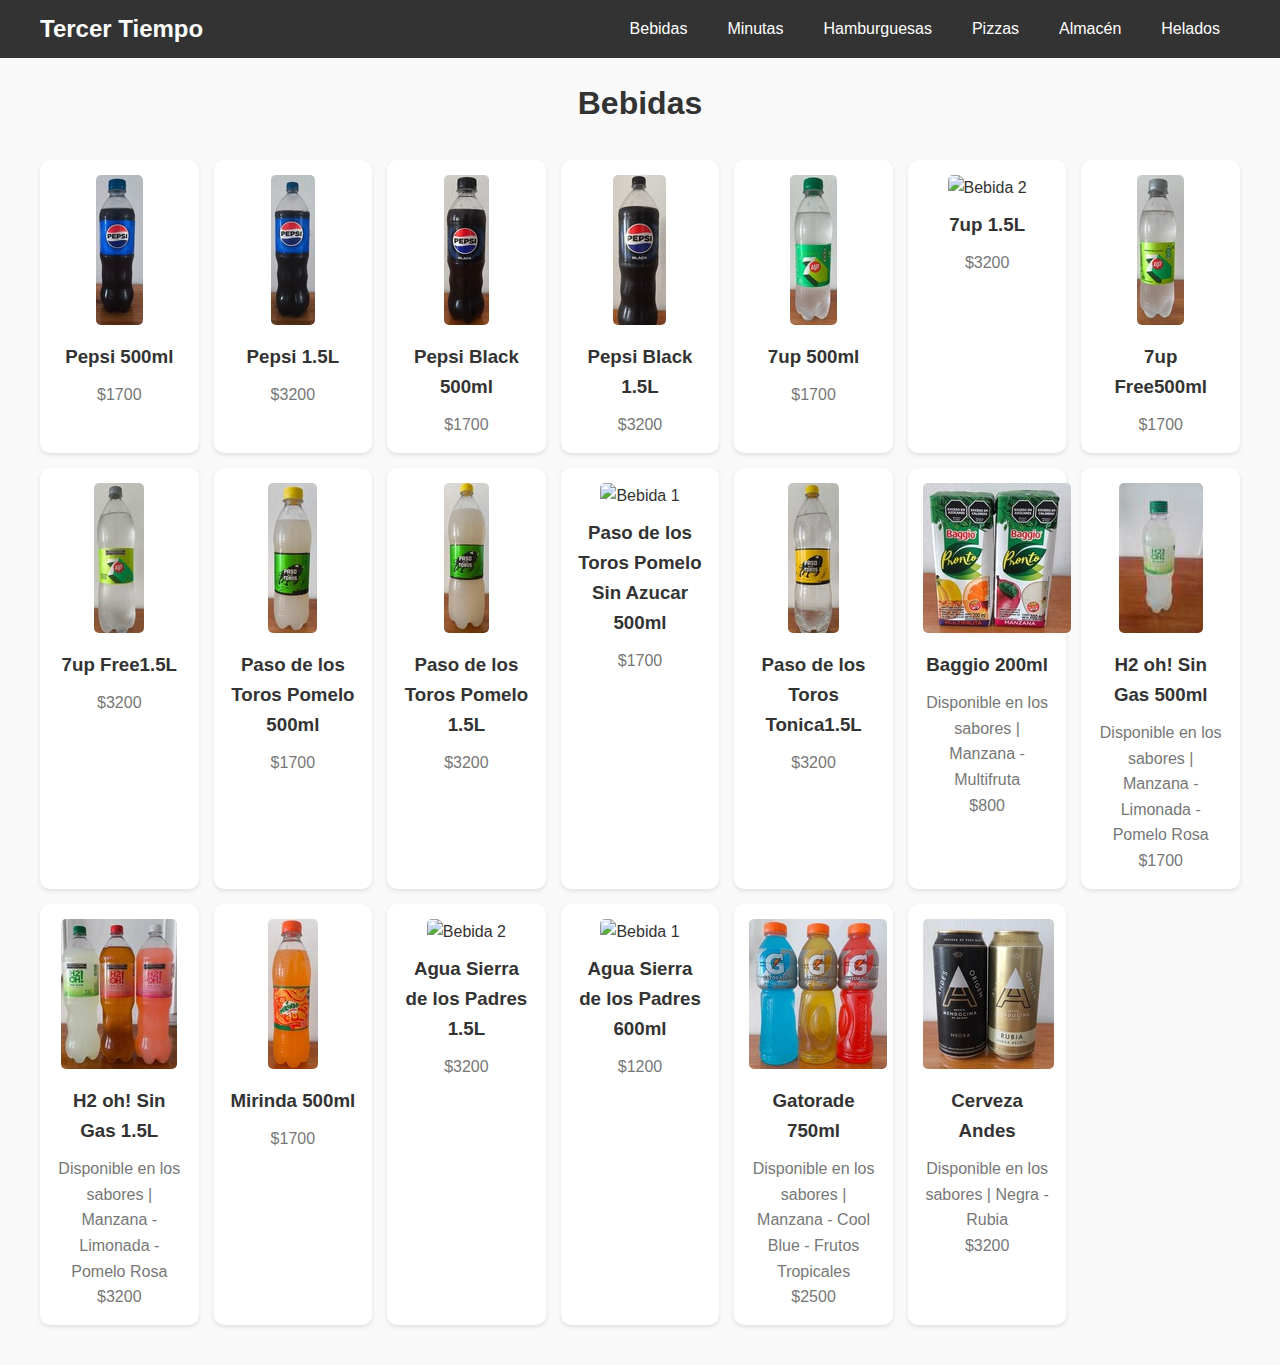
==== bebidas.html @ a384607d "Add files via upload" ====
<!DOCTYPE html>
<html lang="es">
<head>
  <meta charset="UTF-8">
  <meta name="viewport" content="width=device-width, initial-scale=1.0">
  <title>Bebidas - Tercer Tiempo</title>
  <link rel="shortcut icon" href="logo.png" type="image/x-icon">
  <link rel="stylesheet" href="style.css">
</head>
<body>
  <header>
    <nav>
        <a href="index.html" class="logo">Tercer Tiempo</a>
        <button class="menu-toggle">
            <span class="bar"></span>
            <span class="bar"></span>
            <span class="bar"></span>
        </button>
        <ul class="nav-links">
            <li><a href="bebidas.html">Bebidas</a></li>
            <li><a href="minutas.html">Minutas</a></li>
            <li><a href="hamburguesas.html">Hamburguesas</a></li>
            <li><a href="pizzas.html">Pizzas</a></li>
            <li><a href="almacen.html">Almacén</a></li>
            <li><a href="helados.html">Helados</a></li>
        </ul>
    </nav>
  </header>
  <main>
    <h1>Bebidas</h1>
    <section class="category-grid">
      <div class="card">
        <img src="Pepsi500ml.jpeg" alt="Bebida 1">
        <h3>Pepsi 500ml</h3>
        <p>$1700</p>
      </div>
      <div class="card">
        <img src="Pepsi1.5L.jpeg" alt="Bebida 2">
        <h3>Pepsi 1.5L</h3>
        <p>$3200</p>
      </div>
      <div class="card">
        <img src="PepsiBlack500ml.jpeg" alt="Bebida 1">
        <h3>Pepsi Black 500ml</h3>
        <p>$1700</p>
      </div>
      <div class="card">
        <img src="PepsiBlack1.5L.jpeg" alt="Bebida 2">
        <h3>Pepsi Black 1.5L</h3>
        <p>$3200</p>
      </div>
      <div class="card">
        <img src="7up500ml.jpeg" alt="Bebida 1">
        <h3>7up 500ml</h3>
        <p>$1700</p>
      </div>
      <div class="card">
        <img src="7up1.5L.jpeg" alt="Bebida 2">
        <h3>7up 1.5L</h3>
        <p>$3200</p>
      </div>
      <div class="card">
        <img src="7upFree500ml.jpeg" alt="Bebida 1">
        <h3>7up Free500ml</h3>
        <p>$1700</p>
      </div>
      <div class="card">
        <img src="7upFree1.5L.jpeg" alt="Bebida 2">
        <h3>7up Free1.5L</h3>
        <p>$3200</p>
      </div>
      <div class="card">
        <img src="PasoP500ml.jpeg" alt="Bebida 1">
        <h3>Paso de los Toros Pomelo 500ml</h3>
        <p>$1700</p>
      </div>
      <div class="card">
        <img src="PasoP1.5L.jpeg" alt="Bebida 2">
        <h3>Paso de los Toros Pomelo 1.5L</h3>
        <p>$3200</p>
      </div>
      <div class="card">
        <img src="PasoPS500ml.jpeg" alt="Bebida 1">
        <h3>Paso de los Toros Pomelo Sin Azucar 500ml</h3>
        <p>$1700</p>
      </div>
      <div class="card">
        <img src="PasoT1.5L.jpeg" alt="Bebida 2">
        <h3>Paso de los Toros Tonica1.5L</h3>
        <p>$3200</p>
      </div>

      <div class="card">
        <img src="Baggio200ml.jpeg" alt="Bebida 1">
        <h3>Baggio 200ml</h3>
        <p>Disponible en los sabores | Manzana - Multifruta</p>
        <p>$800</p>
      </div>

      <div class="card">
        <img src="H2oh500ml.jpeg" alt="Bebida 1">
        <h3>H2 oh! Sin Gas 500ml</h3>
        <p>Disponible en los sabores | Manzana - Limonada - Pomelo Rosa</p>
        <p>$1700</p>
      </div>
      <div class="card">
        <img src="H2oh1.5L.jpeg" alt="Bebida 2">
        <h3>H2 oh! Sin Gas 1.5L</h3>
        <p>Disponible en los sabores | Manzana - Limonada - Pomelo Rosa</p>
        <p>$3200</p>
      </div>
      <div class="card">
        <img src="Mirinda500ml.jpeg" alt="Bebida 1">
        <h3>Mirinda 500ml</h3>
        <p>$1700</p>
      </div>
      <div class="card">
        <img src="AguaSdlP1.5L.jpeg" alt="Bebida 2">
        <h3>Agua Sierra de los Padres 1.5L</h3>
        <p>$3200</p>
      </div>
      <div class="card">
        <img src="AguaSierradlP600ml.jpeg" alt="Bebida 1">
        <h3>Agua Sierra de los Padres 600ml</h3>
        <p>$1200</p>
      </div>
      <div class="card">
        <img src="Gatorade750ml.jpeg" alt="Bebida 2">
        <h3>Gatorade 750ml</h3>
        <p>Disponible en los sabores | Manzana - Cool Blue - Frutos Tropicales</p>
        <p>$2500</p>
      </div>
      <div class="card">
        <img src="Andes473cc.jpeg" alt="Bebida 1">
        <h3>Cerveza Andes</h3>
        <p>Disponible en los sabores | Negra - Rubia</p>
        <p>$3200</p>
      </div>
    </section>
  </main>
</body>
<script src="bebidas.js"></script>
</html>
---- style.css ----
* {
    margin: 0;
    padding: 0;
    box-sizing: border-box;
    text-decoration: none;
    color: inherit;
  }
  
  /* Body */
  body {
    font-family: Arial, sans-serif;
    background: #f9f9f9;
    color: #333;
    line-height: 1.6;
  }

  /* Header / Navbar */
  header {
    background: #333;
    color: #fff;
    padding: 10px 20px;
  }
  
  nav {
    display: flex;
    justify-content: space-between;
    align-items: center;
    max-width: 1200px;
    margin: 0 auto;
  }

  nav a {
    text-decoration: none;
    color: inherit;
  }  
  
  nav ul {
    list-style: none;
    display: flex;
  }
  
  nav ul li {
    margin: 0 10px;
  }
  
  nav ul li a {
    color: #fff;
    text-decoration: none;
    padding: 5px 10px;
    transition: background 0.3s;
  }
  
  nav ul li a:hover {
    background: #575757;
    border-radius: 5px;
  }
  
  .logo {
    font-size: 1.5em;
    font-weight: bold;
  }
  
  /* Main Content */
  main {
    text-align: center;
    margin: 20px;
    text-decoration: none;
    color: inherit;
  }
  
  h1 {
    font-size: 2em;
    margin-bottom: 10px;
  }
  
  p {
    font-size: 1em;
    color: #555;
  }

  .no-scroll {
    overflow: hidden;
}
  
  .category-grid {
    display: grid;
    grid-template-columns: repeat(auto-fit, minmax(150px, 1fr));
    gap: 15px;
    padding: 20px;
  }
  
  .card {
    background: #fff;
    border-radius: 10px;
    box-shadow: 0 2px 4px rgba(0, 0, 0, 0.1);
    padding: 15px;
    text-align: center;
    transition: transform 0.3s, box-shadow 0.3s;
  }
  
  .card:hover {
    transform: translateY(-5px);
    box-shadow: 0 4px 8px rgba(0, 0, 0, 0.2);
  }
  
  .card img {
    max-width: 150px;
    max-height: 150px;
    border-radius: 5px;
  }
  
  .card h3 {
    margin: 10px 0;
  }
  
  .card p {
    color: #777;
  }

  .menu-toggle {
    display: none; /* Ocultar por defecto */
    cursor: pointer;
    transition: transform 0.3s ease-in-out;
}

.menu-toggle .bar {
    display: block;
    width: 25px;
    height: 3px;
    margin: 5px auto;
    background-color: #fff;
    transition: all 0.3s ease-in-out;
}

/* Mostrar menú hamburguesa en pantallas pequeñas */
@media (max-width: 768px) {
    .menu-toggle {
        display: block;
    }

    .nav-links {
        display: none;
        position: absolute;
        top: 60px; /* Ajustar según la altura del header */
        left: 0;
        width: 100%;
        background-color: #333;
        text-align: center;
        padding: 20px 0;
        position: absolute;
        opacity: 0;
        transform: translateY(-20px);
        transition: all 0.5s ease-in-out;
    }

    .nav-links li {
        opacity: 0;
        transform: translateY(10px);
        transition: all 0.3s ease-in-out;
    }

    .nav-links.show li {
        opacity: 1;
        transform: translateY(0);
    }
}

/* Animación del menú hamburguesa */
.menu-toggle.active .bar:nth-child(1) {
    transform: translateY(8px) rotate(45deg);
    transition: all 0.3s ease-in-out;
}

.menu-toggle.active .bar:nth-child(2) {
    opacity: 0;
}

.menu-toggle.active .bar:nth-child(3) {
    transform: translateY(-8px) rotate(-45deg);
}

/* Mostrar menú al hacer clic en el botón */
.menu-toggle.active + .nav-links {
    display: block;
}

.nav-links.show {
    opacity: 1;
    transform: translateY(0);
    transition: all 0.5s ease-in-out;
}
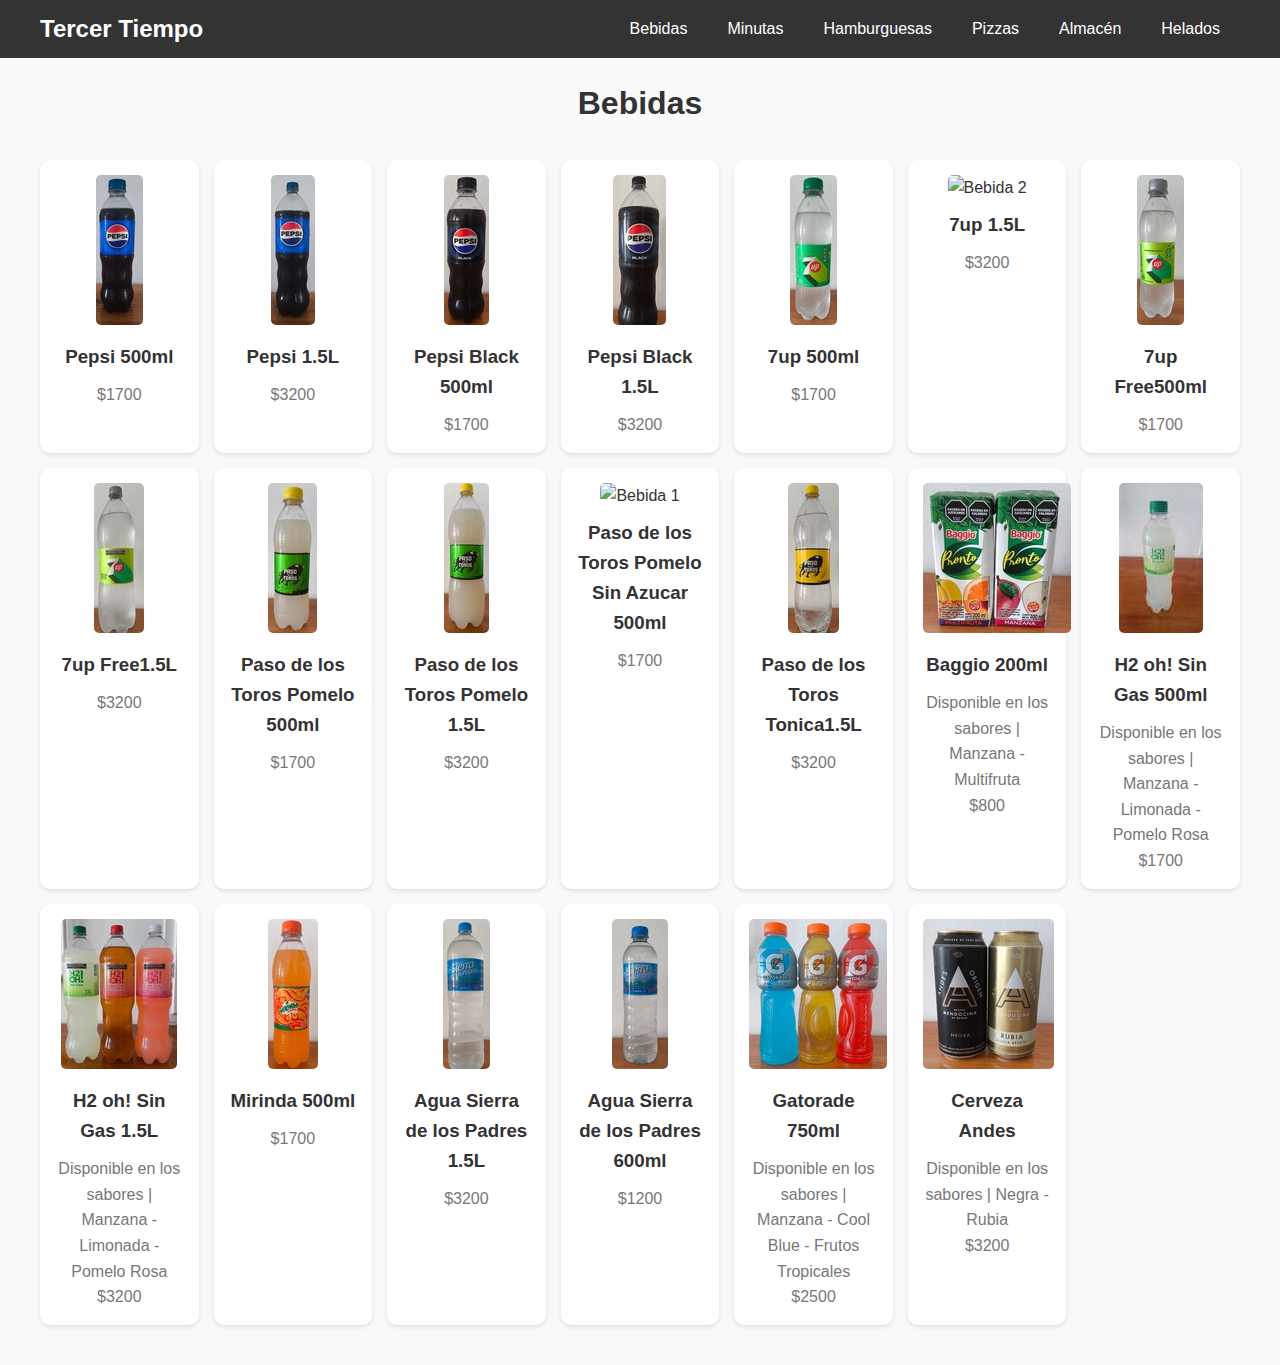
==== commit b59835bf: "Add files via upload" ====
--- a/bebidas.html
+++ b/bebidas.html
@@ -115,12 +115,12 @@
         <p>$1700</p>
       </div>
       <div class="card">
-        <img src="AguaSdlP1.5L.jpeg" alt="Bebida 2">
+        <img src="AguaSdlp1.5L.jpeg" alt="Bebida 2">
         <h3>Agua Sierra de los Padres 1.5L</h3>
         <p>$3200</p>
       </div>
       <div class="card">
-        <img src="AguaSierradlP600ml.jpeg" alt="Bebida 1">
+        <img src="AguaSierradlp600ml.jpeg" alt="Bebida 1">
         <h3>Agua Sierra de los Padres 600ml</h3>
         <p>$1200</p>
       </div>
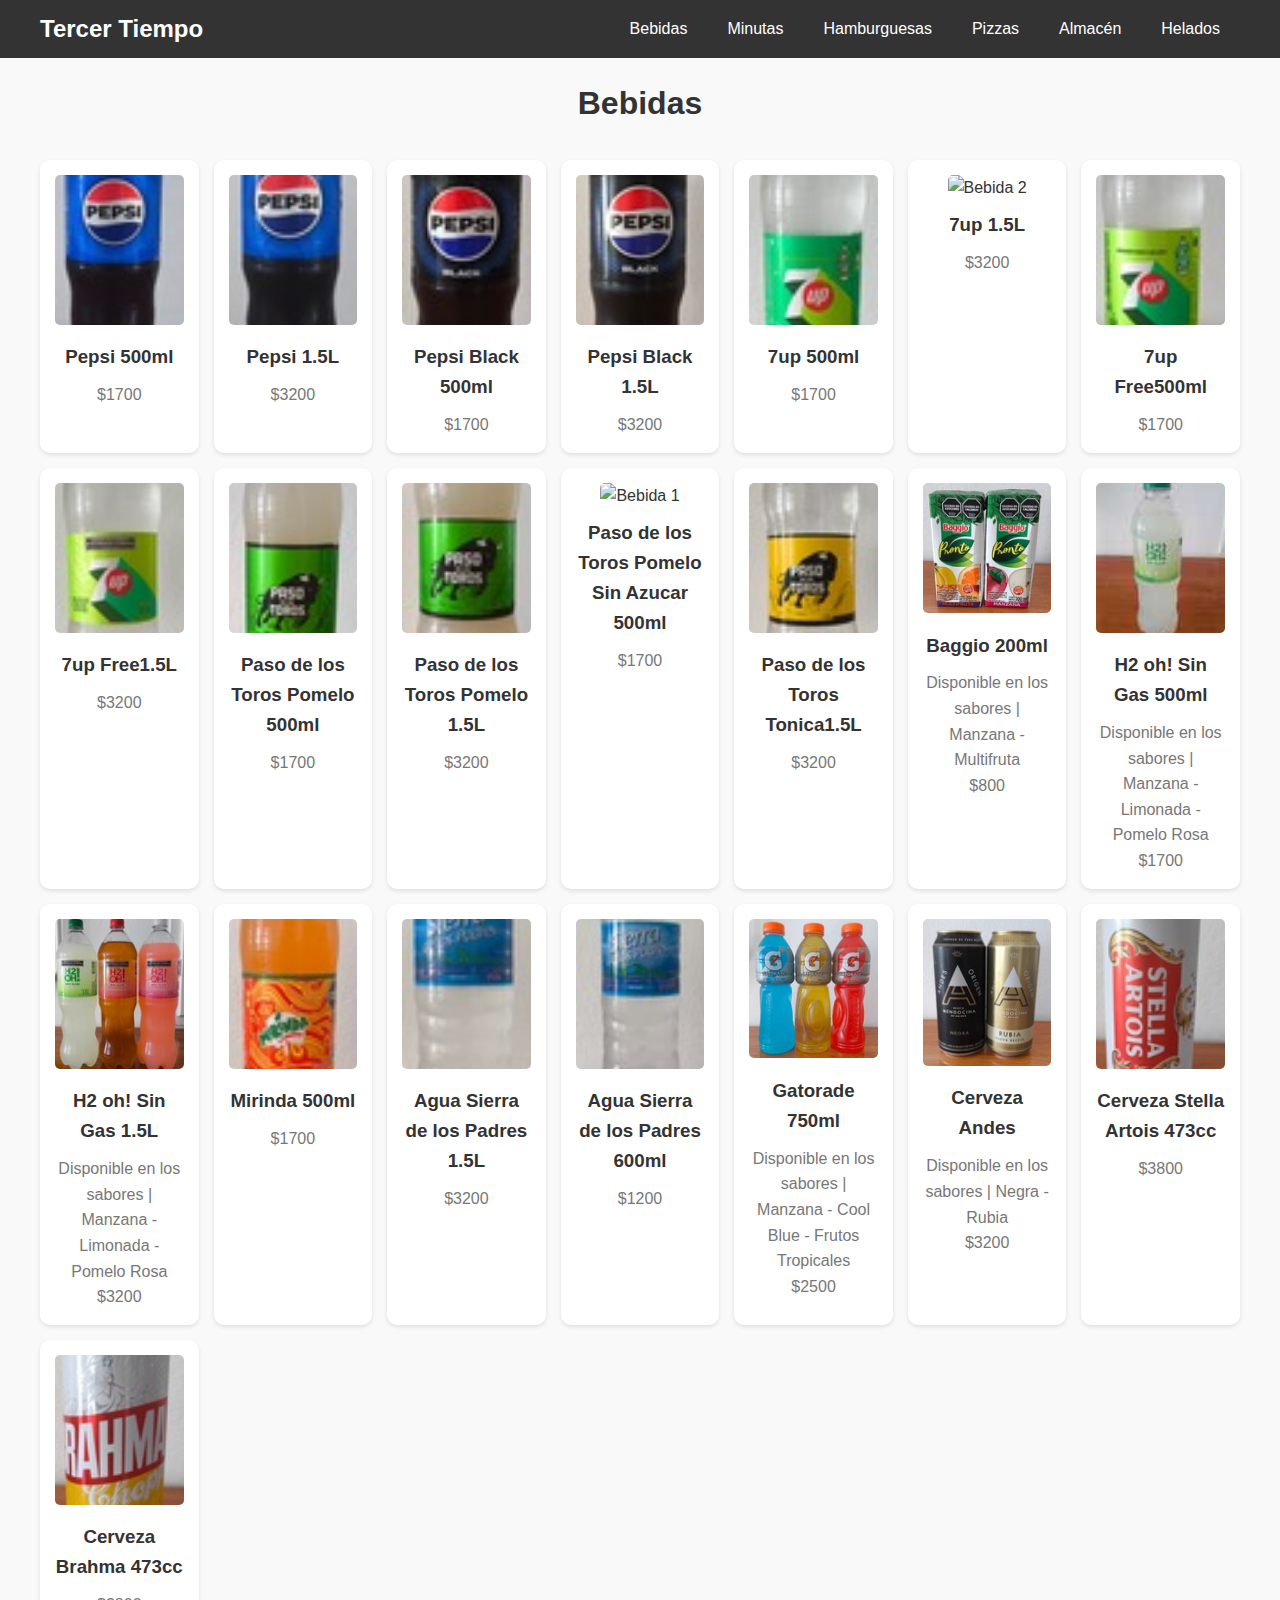
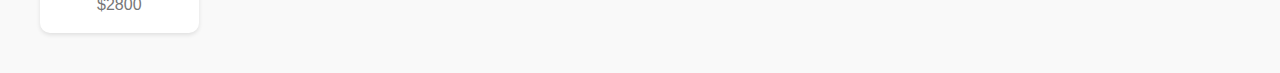
==== commit 9dcc84c4: "Add files via upload" ====
--- a/bebidas.html
+++ b/bebidas.html
@@ -136,6 +136,17 @@
         <p>Disponible en los sabores | Negra - Rubia</p>
         <p>$3200</p>
       </div>
+      <div class="card">
+        <img src="Stella473cc.jpeg" alt="Bebida 1">
+        <h3>Cerveza Stella Artois 473cc</h3>
+        <p>$3800</p>
+      </div>
+      <div class="card">
+        <img src="Brahma473cc.jpeg" alt="Bebida 1">
+        <h3>Cerveza Brahma 473cc</h3>
+        <p>$2800</p>
+      </div>
+
     </section>
   </main>
 </body>
--- a/style.css
+++ b/style.css
@@ -1,191 +1,181 @@
 * {
-    margin: 0;
-    padding: 0;
-    box-sizing: border-box;
-    text-decoration: none;
-    color: inherit;
-  }
-  
-  /* Body */
-  body {
-    font-family: Arial, sans-serif;
-    background: #f9f9f9;
-    color: #333;
-    line-height: 1.6;
-  }
-
-  /* Header / Navbar */
-  header {
-    background: #333;
-    color: #fff;
-    padding: 10px 20px;
-  }
-  
-  nav {
-    display: flex;
-    justify-content: space-between;
-    align-items: center;
-    max-width: 1200px;
-    margin: 0 auto;
-  }
-
-  nav a {
-    text-decoration: none;
-    color: inherit;
-  }  
-  
-  nav ul {
-    list-style: none;
-    display: flex;
-  }
-  
-  nav ul li {
-    margin: 0 10px;
-  }
-  
-  nav ul li a {
-    color: #fff;
-    text-decoration: none;
-    padding: 5px 10px;
-    transition: background 0.3s;
-  }
-  
-  nav ul li a:hover {
-    background: #575757;
-    border-radius: 5px;
-  }
-  
-  .logo {
-    font-size: 1.5em;
-    font-weight: bold;
-  }
-  
-  /* Main Content */
-  main {
-    text-align: center;
-    margin: 20px;
-    text-decoration: none;
-    color: inherit;
-  }
-  
-  h1 {
-    font-size: 2em;
-    margin-bottom: 10px;
-  }
-  
-  p {
-    font-size: 1em;
-    color: #555;
-  }
-
-  .no-scroll {
-    overflow: hidden;
-}
-  
-  .category-grid {
-    display: grid;
-    grid-template-columns: repeat(auto-fit, minmax(150px, 1fr));
-    gap: 15px;
-    padding: 20px;
-  }
-  
-  .card {
-    background: #fff;
-    border-radius: 10px;
-    box-shadow: 0 2px 4px rgba(0, 0, 0, 0.1);
-    padding: 15px;
-    text-align: center;
-    transition: transform 0.3s, box-shadow 0.3s;
-  }
-  
-  .card:hover {
-    transform: translateY(-5px);
-    box-shadow: 0 4px 8px rgba(0, 0, 0, 0.2);
-  }
-  
-  .card img {
-    max-width: 150px;
-    max-height: 150px;
-    border-radius: 5px;
-  }
-  
-  .card h3 {
-    margin: 10px 0;
-  }
-  
-  .card p {
-    color: #777;
-  }
-
-  .menu-toggle {
-    display: none; /* Ocultar por defecto */
-    cursor: pointer;
-    transition: transform 0.3s ease-in-out;
+  margin: 0;
+  padding: 0;
+  box-sizing: border-box;
+  text-decoration: none;
+  color: inherit;
 }
 
-.menu-toggle .bar {
-    display: block;
-    width: 25px;
-    height: 3px;
-    margin: 5px auto;
-    background-color: #fff;
-    transition: all 0.3s ease-in-out;
+/* Body */
+body {
+  font-family: Arial, sans-serif;
+  background: #f9f9f9;
+  color: #333;
+  line-height: 1.6;
+}
+/* Header / Navbar */
+header {
+  background: #333;
+  color: #fff;
+  padding: 10px 20px;
 }
 
+nav {
+  display: flex;
+  justify-content: space-between;
+  align-items: center;
+  max-width: 1200px;
+  margin: 0 auto;
+}
+nav a {
+  text-decoration: none;
+  color: inherit;
+}  
+
+nav ul {
+  list-style: none;
+  display: flex;
+}
+
+nav ul li {
+  margin: 0 10px;
+}
+
+nav ul li a {
+  color: #fff;
+  text-decoration: none;
+  padding: 5px 10px;
+  transition: background 0.3s;
+}
+
+nav ul li a:hover {
+  background: #575757;
+  border-radius: 5px;
+}
+
+.logo {
+  font-size: 1.5em;
+  font-weight: bold;
+}
+
+/* Main Content */
+main {
+  text-align: center;
+  margin: 20px;
+  text-decoration: none;
+  color: inherit;
+}
+
+h1 {
+  font-size: 2em;
+  margin-bottom: 10px;
+}
+
+p {
+  font-size: 1em;
+  color: #555;
+}
+.no-scroll {
+  overflow: hidden;
+}
+
+.category-grid {
+  display: grid;
+  grid-template-columns: repeat(auto-fit, minmax(150px, 1fr));
+  gap: 15px;
+  padding: 20px;
+}
+
+.card {
+  background: #fff;
+  border-radius: 10px;
+  box-shadow: 0 2px 4px rgba(0, 0, 0, 0.1);
+  padding: 15px;
+  text-align: center;
+  transition: transform 0.3s, box-shadow 0.3s;
+  box-sizing: content-box;
+}
+
+.card:hover {
+  transform: translateY(-5px);
+  box-shadow: 0 4px 8px rgba(0, 0, 0, 0.2);
+}
+
+.card img {
+  width: 100%; /* Asegura que la imagen ocupe todo el ancho del contenedor */
+  height: auto; /* Mantiene la proporción de la imagen */
+  max-height: 150px; /* Limita la altura máxima */
+  border-radius: 5px;
+  object-fit: cover; /* Ajusta cómo la imagen encaja en el contenedor */
+}
+
+
+.card h3 {
+  margin: 10px 0;
+}
+
+.card p {
+  color: #777;
+}
+.menu-toggle {
+  display: none; /* Ocultar por defecto */
+  cursor: pointer;
+  transition: transform 0.3s ease-in-out;
+}
+.menu-toggle .bar {
+  display: block;
+  width: 25px;
+  height: 3px;
+  margin: 5px auto;
+  background-color: #fff;
+  transition: all 0.3s ease-in-out;
+}
 /* Mostrar menú hamburguesa en pantallas pequeñas */
 @media (max-width: 768px) {
-    .menu-toggle {
-        display: block;
-    }
-
-    .nav-links {
-        display: none;
-        position: absolute;
-        top: 60px; /* Ajustar según la altura del header */
-        left: 0;
-        width: 100%;
-        background-color: #333;
-        text-align: center;
-        padding: 20px 0;
-        position: absolute;
-        opacity: 0;
-        transform: translateY(-20px);
-        transition: all 0.5s ease-in-out;
-    }
-
-    .nav-links li {
-        opacity: 0;
-        transform: translateY(10px);
-        transition: all 0.3s ease-in-out;
-    }
-
-    .nav-links.show li {
-        opacity: 1;
-        transform: translateY(0);
-    }
+  .menu-toggle {
+      display: block;
+  }
+  .nav-links {
+      display: none;
+      position: absolute;
+      top: 60px; /* Ajustar según la altura del header */
+      left: 0;
+      width: 100%;
+      background-color: #333;
+      text-align: center;
+      padding: 20px 0;
+      position: absolute;
+      opacity: 0;
+      transform: translateY(-20px);
+      transition: all 0.5s ease-in-out;
+  }
+  .nav-links li {
+      opacity: 0;
+      transform: translateY(10px);
+      transition: all 0.3s ease-in-out;
+  }
+  .nav-links.show li {
+      opacity: 1;
+      transform: translateY(0);
+  }
 }
-
 /* Animación del menú hamburguesa */
 .menu-toggle.active .bar:nth-child(1) {
-    transform: translateY(8px) rotate(45deg);
-    transition: all 0.3s ease-in-out;
+  transform: translateY(8px) rotate(45deg);
+  transition: all 0.3s ease-in-out;
 }
-
 .menu-toggle.active .bar:nth-child(2) {
-    opacity: 0;
+  opacity: 0;
 }
-
 .menu-toggle.active .bar:nth-child(3) {
-    transform: translateY(-8px) rotate(-45deg);
+  transform: translateY(-8px) rotate(-45deg);
 }
-
 /* Mostrar menú al hacer clic en el botón */
 .menu-toggle.active + .nav-links {
-    display: block;
+  display: block;
 }
-
 .nav-links.show {
-    opacity: 1;
-    transform: translateY(0);
-    transition: all 0.5s ease-in-out;
+  opacity: 1;
+  transform: translateY(0);
+  transition: all 0.5s ease-in-out;
 }